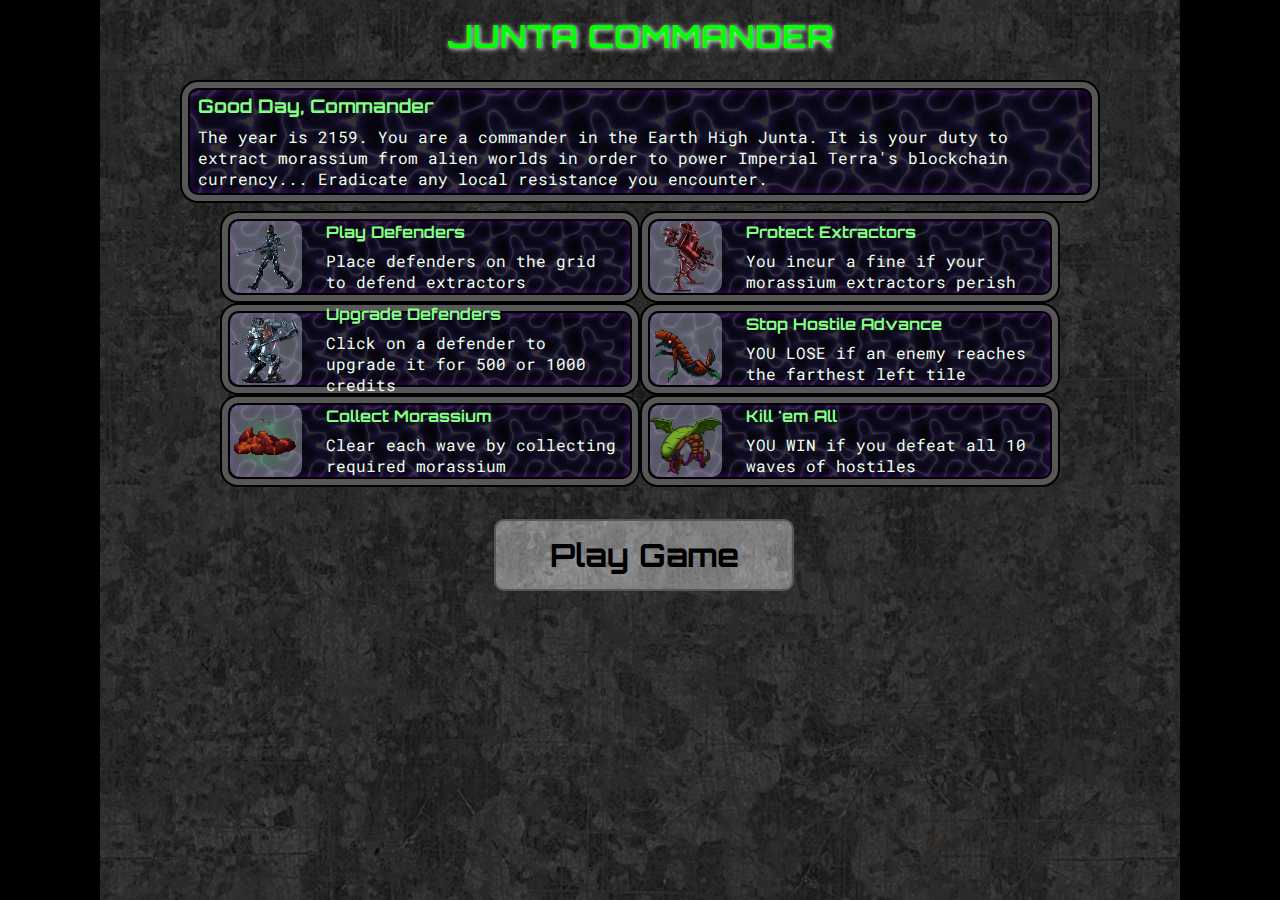
==== menu.html @ 99e0897e "add cards and effects" ====
<!DOCTYPE html>
<html lang="en">
<head>
    <!-- welcome commander
    this is the vanilla javascript file before transfer to react -->
    <meta charset="UTF-8">
    <meta http-equiv="X-UA-Compatible" content="IE=edge">
    <meta name="viewport" content="width=device-width, initial-scale=1.0">
    <!-- google fonts -->
    <link rel="preconnect" href="https://fonts.gstatic.com">
    <link href="https://fonts.googleapis.com/css2?family=Orbitron&display=swap" rel="stylesheet"> 
    <link rel="preconnect" href="https://fonts.gstatic.com">
    <link href="https://fonts.googleapis.com/css2?family=Roboto+Mono&display=swap" rel="stylesheet"> 
    <!-- style sheet -->
    <link rel="stylesheet" href="style.css">
    <title>Junta Commander</title>
</head>
<body>
    <div id="wrapper">
        <header>
            <h1>JUNTA COMMANDER</h1>
        </header>
        <main>
            <div class = game_header>
                <h3>Good Day, Commander</h3>
                <p>The year is 2159. You are a commander in the Earth High Junta. It is your duty to extract morassium from alien worlds in order to power Imperial Terra's blockchain currency... Eradicate any local resistance you encounter.</p>
            </div>
            <div id= info_box_container>
                <div class = "col">
                    <div class = "info_card">
                        <img src=assets\defender_card.png>
                        <div class = "col">
                            <h4>Play Defenders</h4>
                            <p>Place defenders on the grid to defend extractors</p>
                        </div>
                    </div>
                    <div class = "info_card">
                        <img src=assets\tank_card.png>
                        <div class = "col">
                            <h4>Upgrade Defenders</h4>
                            <p>Click on a defender to upgrade it for 500 or 1000 credits</p>
                        </div>
                    </div>
                    <div class = "info_card">
                        <img src=assets\morassium_card.png>
                        <div class = "col">
                            <h4>Collect Morassium</h4>
                            <p>Clear each wave by collecting required morassium</p>
                        </div>
                    </div>
                </div>
                <div class = "col">
                    <div class = "info_card">
                        <img src=assets\miner_card.png>
                        <div class = "col">
                            <h4>Protect Extractors</h4>
                            <p>You incur a fine if your morassium extractors perish</p>
                        </div>
                    </div>
                    <div class = "info_card">
                        <img src=assets\enemy_card.png>
                        <div class = "col">
                            <h4>Stop Hostile Advance</h4>
                            <p>YOU LOSE if an enemy reaches the farthest left tile</p>
                        </div>
                    </div>
                    <div class = "info_card">
                        <img src=assets\boss_card.png>
                        <div class = "col">
                            <h4>Kill 'em All</h4>
                            <p>YOU WIN if you defeat all 10 waves of hostiles</p>
                        </div>
                    </div>
                </div>
            </div>
        </main>
        <footer id="menu_footer">
            <div>
                <a href="index.html"><button id="menu_button">Play Game</button></a>
            </div>
        </footer>
    </div>
    <script src="script.js"></script>
</body>
</html>
---- style.css ----
/* ROOT VARIABLES */
:root {
    --heavytext: lime;
    --textcolor: rgb(132, 255, 132);
    --texthighlight: honeydew;
    --bgcolor: rgb(0, 0, 0);
    --bordercolor: rgb(87, 87, 87);
    --transhighlight: rgba(174, 0, 255, 0.12);

    --globalmar: .5em;
    --globalpad: .5em;
    --roundedge: 10px;
    --rounderedge: 25px;
}

/* GLOBAL*/
* {
    font-family: 'Orbitron', sans-serif;
    color: var(--textcolor);
    margin: 0px;
}

html, body {
    height: 100%;
}

body {
    background: black;
    margin: 0px auto;
}

#wrapper {
    /*CENTER EVERYTHING*/
    align-items: center;
    margin: 0px auto;

    width: 1080px;
    height: 100%;

    color: var(--textcolor);
    background-color: var(--bgcolor);
    background-image: url(assets/metal_seamless.png);
}

/*FLEX CENTER*/
header, main, #info_box_container {
    display: flex;
    justify-content: center;
    margin: 1rem;
}

/*FLEX COLUMN*/
#wrapper, .col, footer, section, main {
    display: flex;
    flex-direction: column;
}

.col, section {
justify-content: center;
}

/*HOVER EFFECT */
.info_card:hover, button:hover {
    transform: scale(1.1);
    transition: 100ms;
}


/*BORDER SETTER*/
section, #game_canvas, .game_header, .info_card {
    width: 900px;

    border-radius: var(--roundedge);
    border: 2px solid black;
    box-shadow:
    0px 0px 0 6px var(--bordercolor),
    0px 0px 0 8px black,
    inset 0px 0px 4px 4px var(--transhighlight);
}

/* HEADER */
header h1 {
    text-shadow: 1px 1px 5px var(--texthighlight);
    color: var(--heavytext);
}

/* SECTION + INFO CARDS + MENU HEADER */
section, .info_card {
    height: 72px;
}

section, .info_card, .game_header {
    background-color: black;
    background-image: url(assets/electricity_seamless.png);
    background-size:contain;
}

.game_header p, .info_card p {
    color: var(--texthighlight);
    font-family: 'Roboto Mono', monospace;
}

.game_header h3, .game_header p, .info_card h4, .info_card p {
    padding: .25rem .5rem;
}

/* INFO CARD */
.info_card {
    width: 400px;
    margin: .5rem;
    display: flex;
}

.info_card img {
    width: 72px;
    height: 72px;
    background-color:rgba(240, 248, 255, 0.333);
    border-radius: var(--roundedge);
    margin-right: 1rem;
}

/* SECTION */
section ul {
    display: flex;
    list-style: square;
}

section li {
    color: var(--heavytext);
    padding-left: 10px;
    font-family: 'Courier New', Courier, monospace;
    font-weight: 500;
    font-size: 15px;
}

ul li span {
    color: var(--texthighlight);
}

/* GAME */
#game_canvas {
    background-color: white;
    height: 600px;
    cursor: pointer;
}

/*FOOTER*/
footer {
    display: flex;
    flex-direction: row;
    justify-content: space-between;
    width: 900px;
    text-align: right;
    padding-left: var(--globalpad);
}

button {
    background-color: grey;
    border: 2px solid var(--bordercolor);
    width: 100px;
    height: 40px;
    border-radius: var(--roundedge);
    background-image: url(assets/metal_seamless.png);
    color: black;
    font-weight: bold;
    cursor: pointer;
    margin: 0 .5rem;
}

button:hover {
    box-shadow:         inset 0 0 10px rgba(0, 255, 13, 0.507);
    -moz-box-shadow:    inset 0 0 10px rgba(0, 255, 13, 0.507);
    -webkit-box-shadow: inset 0 0 10px rgba(0, 255, 13, 0.507);

    text-shadow: 1px 1px 5px var(--texthighlight);
}

footer p {
    color: var(--texthighlight);
    font-size: 80%;
}
#button_menu {
    display: flex;
    justify-content: center;
}
#menu_footer {
    justify-content: space-around;
}

/*MENU BUTTON*/
#menu_button {
    width: 300px;
    height: 72px;
    font-size: 200%;
}
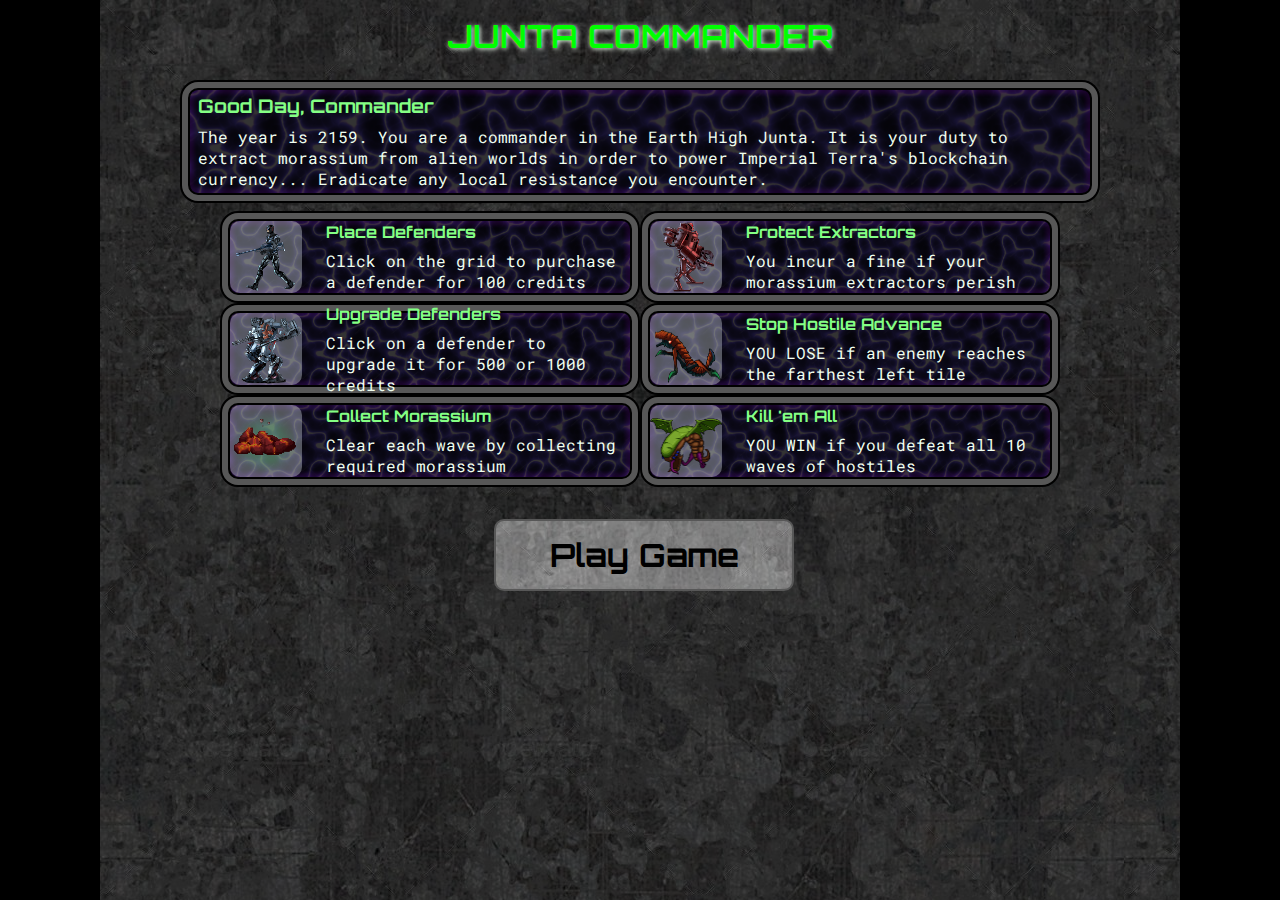
==== commit e30f4adf: "minor change to text" ====
--- a/menu.html
+++ b/menu.html
@@ -30,8 +30,8 @@
                     <div class = "info_card">
                         <img src=assets\defender_card.png>
                         <div class = "col">
-                            <h4>Play Defenders</h4>
-                            <p>Place defenders on the grid to defend extractors</p>
+                            <h4>Place Defenders</h4>
+                            <p>Click on the grid to purchase a defender for 100 credits</p>
                         </div>
                     </div>
                     <div class = "info_card">
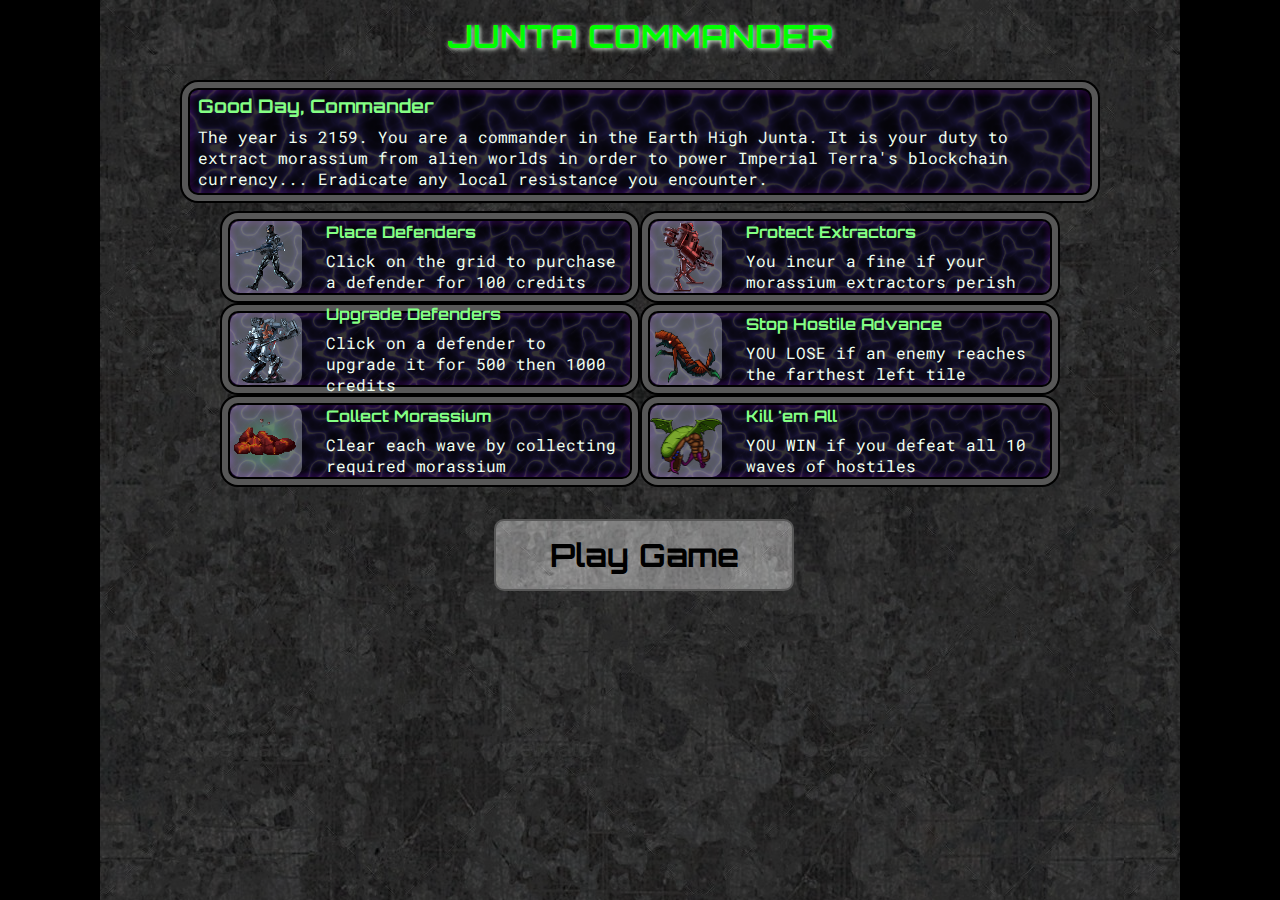
==== commit 9360cf63: "adding hint bar soon" ====
--- a/menu.html
+++ b/menu.html
@@ -38,7 +38,7 @@
                         <img src=assets\tank_card.png>
                         <div class = "col">
                             <h4>Upgrade Defenders</h4>
-                            <p>Click on a defender to upgrade it for 500 or 1000 credits</p>
+                            <p>Click on a defender to upgrade it for 500 then 1000 credits</p>
                         </div>
                     </div>
                     <div class = "info_card">
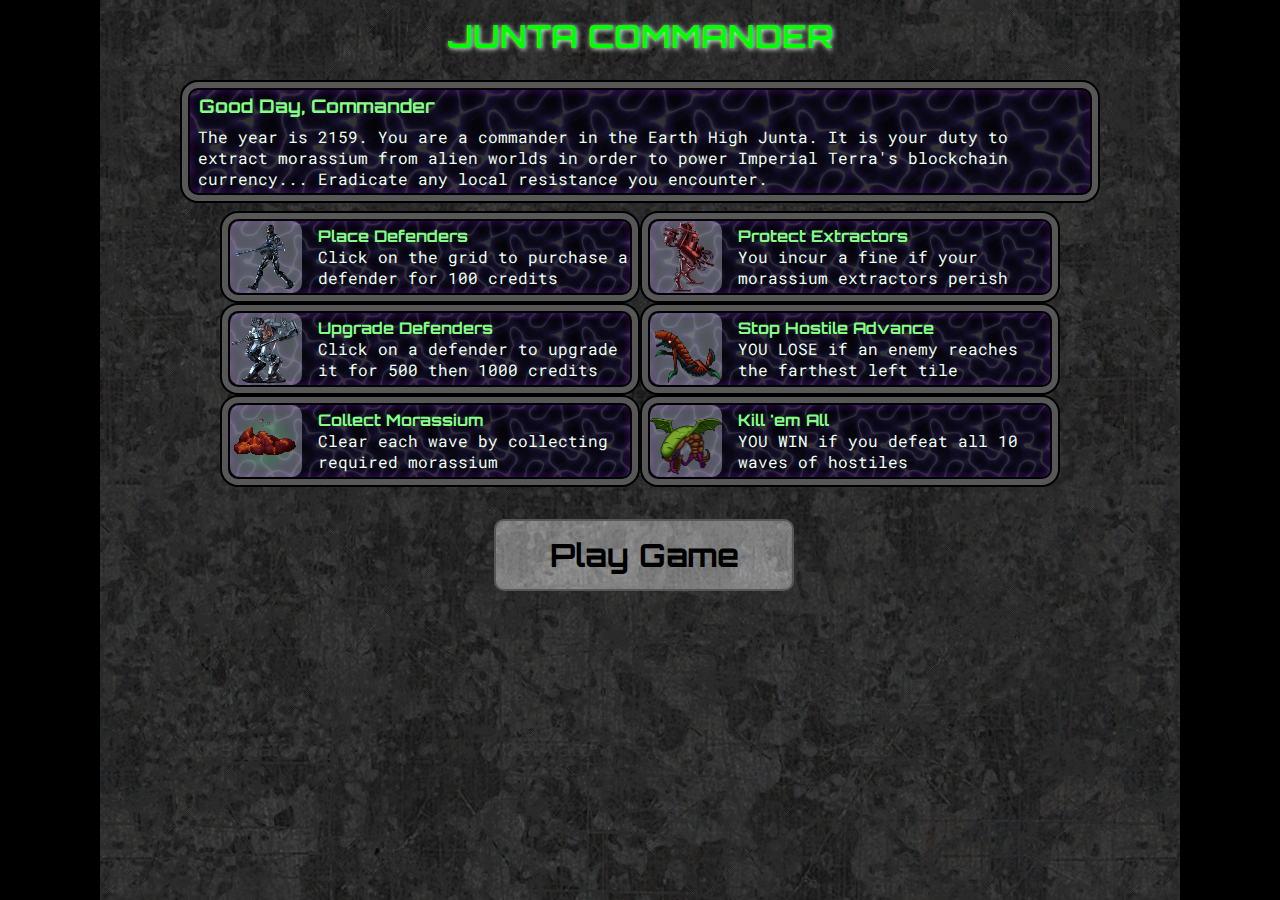
==== commit 02c5f968: "add favicon and fix text" ====
--- a/menu.html
+++ b/menu.html
@@ -13,6 +13,8 @@
     <link href="https://fonts.googleapis.com/css2?family=Roboto+Mono&display=swap" rel="stylesheet"> 
     <!-- style sheet -->
     <link rel="stylesheet" href="style.css">
+    <!-- favicon -->
+    <link rel="shortcut icon" type="image/jpg" href="assets/favicon.png"/>
     <title>Junta Commander</title>
 </head>
 <body>
--- a/style.css
+++ b/style.css
@@ -50,12 +50,13 @@
 }
 
 /*FLEX COLUMN*/
-#wrapper, .col, footer, section, main {
+#wrapper, .col, footer, main {
     display: flex;
     flex-direction: column;
 }
 
-.col, section {
+.col {
+display: flex;
 justify-content: center;
 }
 
@@ -78,6 +79,13 @@
     inset 0px 0px 4px 4px var(--transhighlight);
 }
 
+section {
+    box-shadow:
+    0px 0px 0 6px var(--bordercolor),
+    0px 0px 0 8px black,
+    inset 0px 0px 4px 4px rgba(0, 255, 64, 0.12);
+}
+
 /* HEADER */
 header h1 {
     text-shadow: 1px 1px 5px var(--texthighlight);
@@ -85,6 +93,14 @@
 }
 
 /* SECTION + INFO CARDS + MENU HEADER */
+section {
+    display: flex;
+}
+
+section p, section h4 {
+    padding: 0 var(--globalpad);
+}
+
 section, .info_card {
     height: 72px;
 }
@@ -95,13 +111,17 @@
     background-size:contain;
 }
 
+section {
+    background-image: url(assets/electricity_seamless_green.png);
+}
+
 .game_header p, .info_card p {
     color: var(--texthighlight);
     font-family: 'Roboto Mono', monospace;
 }
 
-.game_header h3, .game_header p, .info_card h4, .info_card p {
-    padding: .25rem .5rem;
+.game_header h3, .game_header p {
+    padding: .25rem var(--globalpad);
 }
 
 /* INFO CARD */
@@ -111,7 +131,7 @@
     display: flex;
 }
 
-.info_card img {
+img {
     width: 72px;
     height: 72px;
     background-color:rgba(240, 248, 255, 0.333);
@@ -120,21 +140,8 @@
 }
 
 /* SECTION */
-section ul {
-    display: flex;
-    list-style: square;
-}
-
-section li {
-    color: var(--heavytext);
-    padding-left: 10px;
-    font-family: 'Courier New', Courier, monospace;
-    font-weight: 500;
-    font-size: 15px;
-}
-
-ul li span {
-    color: var(--texthighlight);
+section img {
+    border-right: 1px solid black;
 }
 
 /* GAME */
